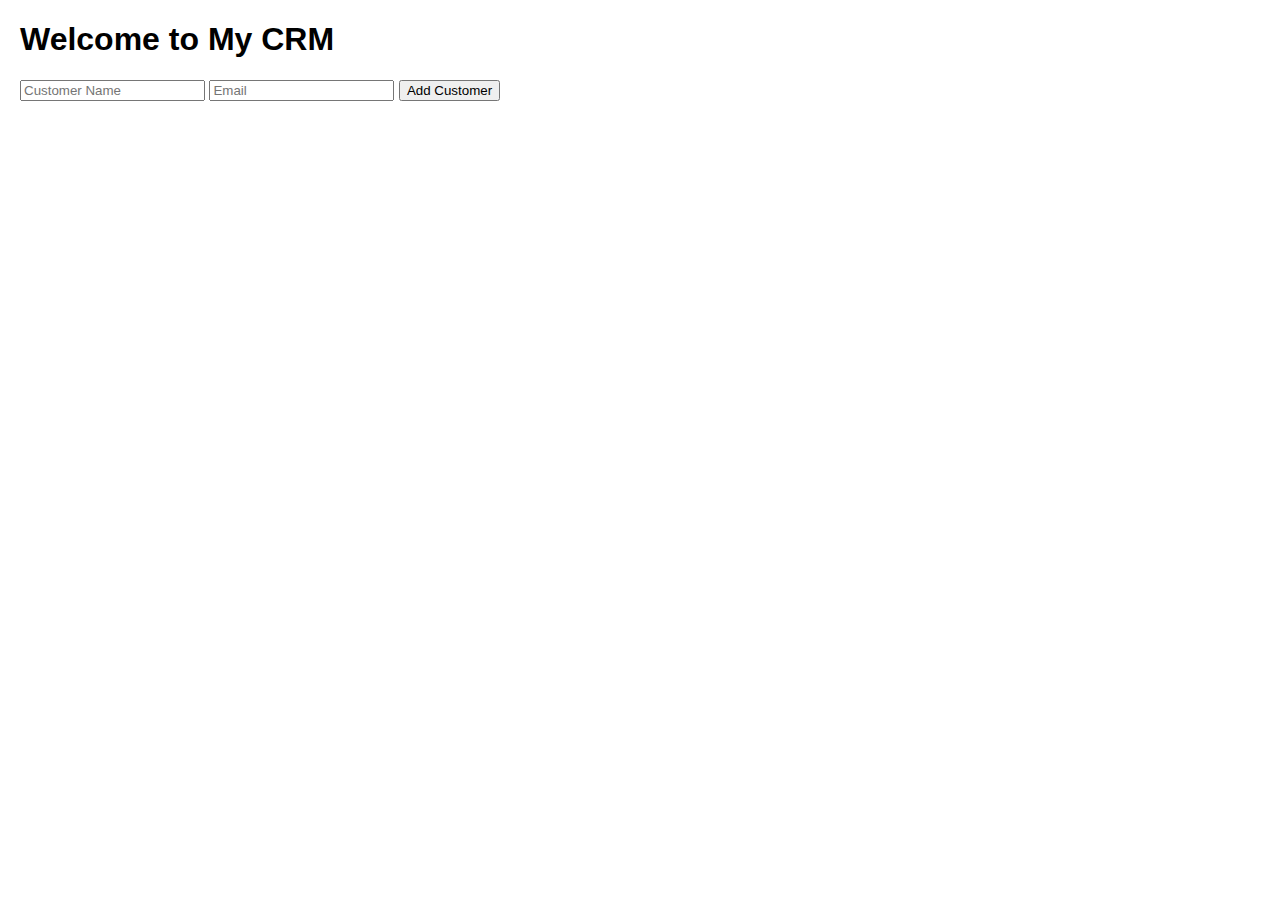
==== index.html @ 86137461 "Add files via upload" ====
<!DOCTYPE html>
<html lang="en">
<head>
    <meta charset="UTF-8">
    <meta name="viewport" content="width=device-width, initial-scale=1.0">
    <title>My CRM</title>
    <link rel="stylesheet" href="styles.css">
</head>
<body>
    <h1>Welcome to My CRM</h1>
    <form id="customerForm">
        <input type="text" id="name" placeholder="Customer Name" required>
        <input type="email" id="email" placeholder="Email" required>
        <button type="submit">Add Customer</button>
    </form>
    <div id="customerList"></div>
    <script src="app.js"></script>
</body>
</html>
---- styles.css ----
body {
    font-family: Arial, sans-serif;
    margin: 20px;
}
form {
    margin-bottom: 20px;
}
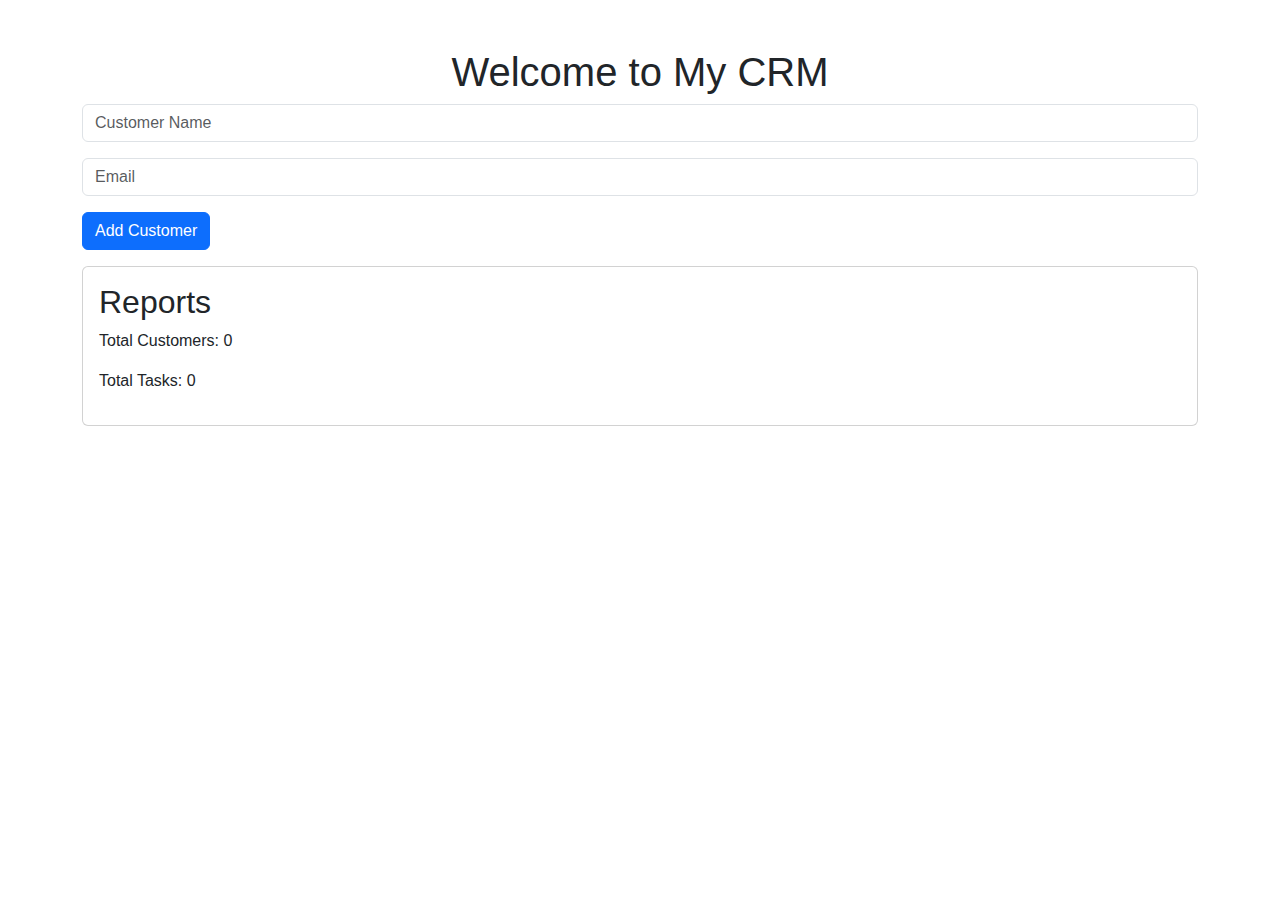
==== commit c06eaa6f: "Add files via upload" ====
--- a/index.html
+++ b/index.html
@@ -4,16 +4,34 @@
     <meta charset="UTF-8">
     <meta name="viewport" content="width=device-width, initial-scale=1.0">
     <title>My CRM</title>
-    <link rel="stylesheet" href="styles.css">
+    <link href="https://cdn.jsdelivr.net/npm/bootstrap@5.3.0/dist/css/bootstrap.min.css" rel="stylesheet">
+    <style>
+        body {
+            font-family: Arial, sans-serif;
+            margin: 20px;
+        }
+        form {
+            margin-bottom: 20px;
+        }
+    </style>
 </head>
-<body>
-    <h1>Welcome to My CRM</h1>
-    <form id="customerForm">
-        <input type="text" id="name" placeholder="Customer Name" required>
-        <input type="email" id="email" placeholder="Email" required>
-        <button type="submit">Add Customer</button>
+<body class="container mt-5">
+    <h1 class="text-center">Welcome to My CRM</h1>
+    <form id="customerForm" class="mb-3">
+        <div class="mb-3">
+            <input type="text" id="name" class="form-control" placeholder="Customer Name" required>
+        </div>
+        <div class="mb-3">
+            <input type="email" id="email" class="form-control" placeholder="Email" required>
+        </div>
+        <button type="submit" class="btn btn-primary">Add Customer</button>
     </form>
-    <div id="customerList"></div>
+    <div id="customerList" class="mb-3"></div>
+    <div id="reports" class="card p-3">
+        <h2>Reports</h2>
+        <p>Total Customers: <span id="totalCustomers">0</span></p>
+        <p>Total Tasks: <span id="totalTasks">0</span></p>
+    </div>
     <script src="app.js"></script>
 </body>
 </html>
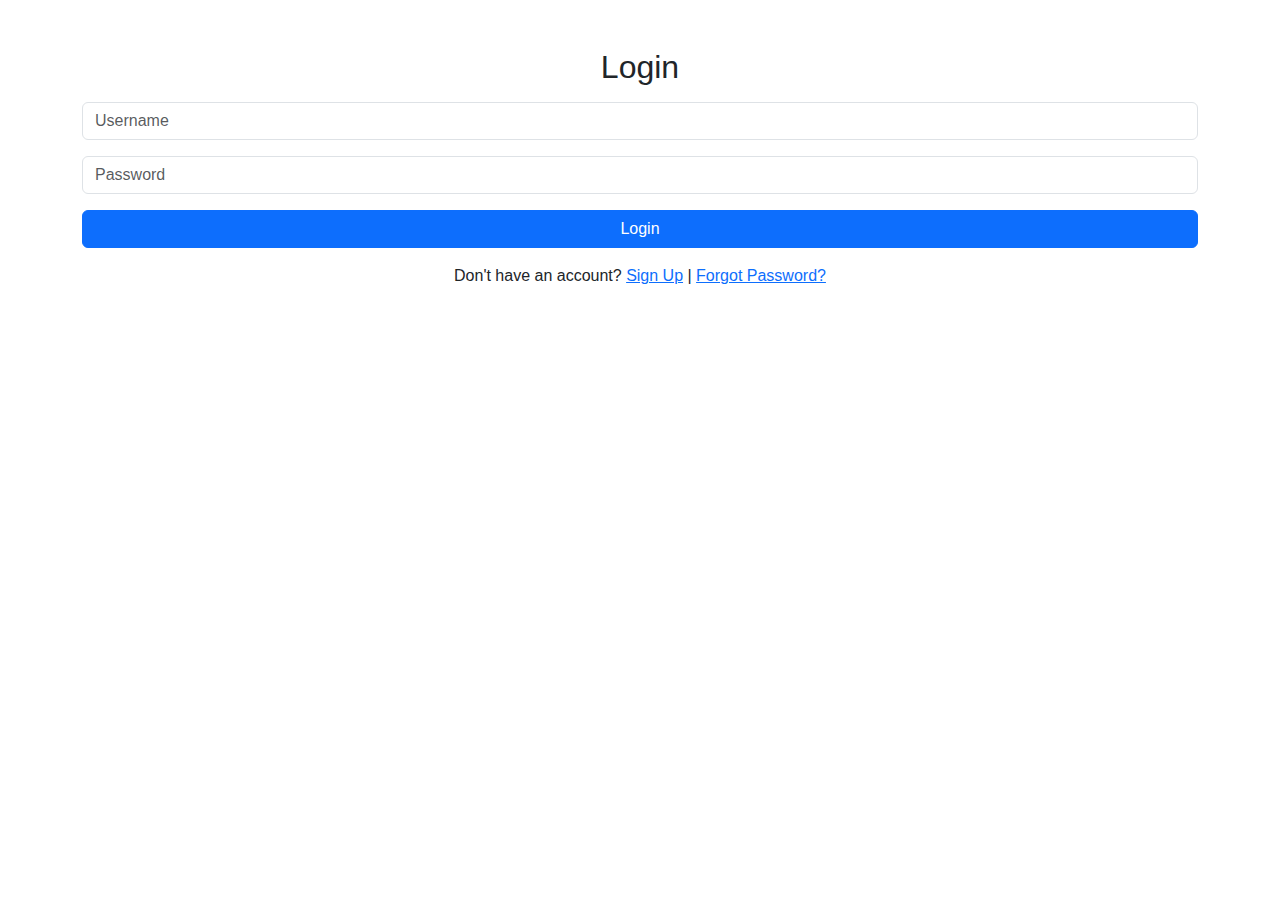
==== commit bfc27469: "Add files via upload" ====
--- a/index.html
+++ b/index.html
@@ -3,35 +3,128 @@
 <head>
     <meta charset="UTF-8">
     <meta name="viewport" content="width=device-width, initial-scale=1.0">
-    <title>My CRM</title>
+    <title>CRM with User Management</title>
     <link href="https://cdn.jsdelivr.net/npm/bootstrap@5.3.0/dist/css/bootstrap.min.css" rel="stylesheet">
-    <style>
-        body {
-            font-family: Arial, sans-serif;
-            margin: 20px;
-        }
-        form {
-            margin-bottom: 20px;
-        }
-    </style>
+    <link rel="stylesheet" href="styles.css">
 </head>
 <body class="container mt-5">
-    <h1 class="text-center">Welcome to My CRM</h1>
-    <form id="customerForm" class="mb-3">
-        <div class="mb-3">
-            <input type="text" id="name" class="form-control" placeholder="Customer Name" required>
+    <!-- Login Section -->
+    <div id="loginSection">
+        <h2 class="text-center">Login</h2>
+        <form id="loginForm" class="mt-3">
+            <div class="mb-3">
+                <input type="text" id="loginUsername" class="form-control" placeholder="Username" required>
+            </div>
+            <div class="mb-3">
+                <input type="password" id="loginPassword" class="form-control" placeholder="Password" required>
+            </div>
+            <button type="submit" class="btn btn-primary w-100">Login</button>
+        </form>
+        <p class="mt-3 text-center">
+            Don't have an account? <a href="#" id="showSignUp">Sign Up</a> | <a href="#" id="showResetPassword">Forgot Password?</a>
+        </p>
+    </div>
+
+    <!-- Sign Up Section -->
+    <div id="signUpSection" class="hidden">
+        <h2 class="text-center">Sign Up</h2>
+        <form id="signUpForm" class="mt-3">
+            <div class="mb-3">
+                <input type="text" id="signUpUsername" class="form-control" placeholder="Username" required>
+            </div>
+            <div class="mb-3">
+                <input type="password" id="signUpPassword" class="form-control" placeholder="Password" required>
+            </div>
+            <div class="mb-3">
+                <select id="securityQuestion" class="form-control" required>
+                    <option value="" disabled selected>Select a security question</option>
+                    <option value="What is your favorite color?">What is your favorite color?</option>
+                    <option value="What is your mother's maiden name?">What is your mother's maiden name?</option>
+                    <option value="What was the name of your first pet?">What was the name of your first pet?</option>
+                    <option value="What was the name of your elementary school?">What was the name of your elementary school?</option>
+                    <option value="What was the make and model of your first car?">What was the make and model of your first car?</option>
+                    <option value="What city were you born in?">What city were you born in?</option>
+                </select>
+            </div>
+            <div class="mb-3">
+                <input type="text" id="securityAnswer" class="form-control" placeholder="Your Answer" required>
+            </div>
+            <button type="submit" class="btn btn-primary w-100">Sign Up</button>
+        </form>
+        <p class="mt-3 text-center">
+            Already have an account? <a href="#" id="backToLogin">Login</a>
+        </p>
+    </div>
+
+    <!-- Reset Password Section -->
+    <div id="resetPasswordSection" class="hidden">
+        <h2 class="text-center">Reset Password</h2>
+        <form id="resetPasswordForm" class="mt-3">
+            <div class="mb-3">
+                <input type="text" id="resetUsername" class="form-control" placeholder="Username" required>
+            </div>
+            <div class="mb-3">
+                <select id="resetSecurityQuestion" class="form-control" required>
+                    <option value="" disabled selected>Select your security question</option>
+                    <option value="What is your favorite color?">What is your favorite color?</option>
+                    <option value="What is your mother's maiden name?">What is your mother's maiden name?</option>
+                    <option value="What was the name of your first pet?">What was the name of your first pet?</option>
+                    <option value="What was the name of your elementary school?">What was the name of your elementary school?</option>
+                    <option value="What was the make and model of your first car?">What was the make and model of your first car?</option>
+                    <option value="What city were you born in?">What city were you born in?</option>
+                </select>
+            </div>
+            <div class="mb-3">
+                <input type="text" id="resetSecurityAnswer" class="form-control" placeholder="Your Answer" required>
+            </div>
+            <div class="mb-3">
+                <input type="password" id="newPassword" class="form-control" placeholder="New Password" required>
+            </div>
+            <button type="submit" class="btn btn-primary w-100">Reset Password</button>
+        </form>
+        <p class="mt-3 text-center">
+            Remember your password? <a href="#" id="backToLoginFromReset">Login</a>
+        </p>
+    </div>
+
+    <!-- CRM Section -->
+    <div id="crmSection" class="hidden">
+        <h1 class="text-center">CRM</h1>
+        <ul class="nav nav-tabs" id="crmTabs" role="tablist">
+            <li class="nav-item">
+                <button class="nav-link active" id="add-tab" data-bs-toggle="tab" data-bs-target="#addCustomer" type="button" role="tab">Add Customer</button>
+            </li>
+            <li class="nav-item">
+                <button class="nav-link" id="list-tab" data-bs-toggle="tab" data-bs-target="#customerList" type="button" role="tab">Customer List</button>
+            </li>
+            <li class="nav-item">
+                <button class="nav-link" id="reports-tab" data-bs-toggle="tab" data-bs-target="#reports" type="button" role="tab">Reports</button>
+            </li>
+        </ul>
+        <div class="tab-content mt-3">
+            <div class="tab-pane fade show active" id="addCustomer" role="tabpanel">
+                <form id="customerForm">
+                    <div class="mb-3">
+                        <input type="text" id="name" class="form-control" placeholder="Customer Name" required>
+                    </div>
+                    <div class="mb-3">
+                        <input type="email" id="email" class="form-control" placeholder="Customer Email" required>
+                    </div>
+                    <button type="submit" class="btn btn-primary">Add Customer</button>
+                </form>
+            </div>
+            <div class="tab-pane fade" id="customerList" role="tabpanel">
+                <div id="customerListContainer"></div>
+            </div>
+            <div class="tab-pane fade" id="reports" role="tabpanel">
+                <h2>Reports</h2>
+                <p>Total Customers: <span id="totalCustomers">0</span></p>
+                <p>Total Tasks: <span id="totalTasks">0</span></p>
+            </div>
         </div>
-        <div class="mb-3">
-            <input type="email" id="email" class="form-control" placeholder="Email" required>
-        </div>
-        <button type="submit" class="btn btn-primary">Add Customer</button>
-    </form>
-    <div id="customerList" class="mb-3"></div>
-    <div id="reports" class="card p-3">
-        <h2>Reports</h2>
-        <p>Total Customers: <span id="totalCustomers">0</span></p>
-        <p>Total Tasks: <span id="totalTasks">0</span></p>
     </div>
+
     <script src="app.js"></script>
+    <script src="https://cdn.jsdelivr.net/npm/bootstrap@5.3.0/dist/js/bootstrap.bundle.min.js"></script>
 </body>
 </html>
--- a/styles.css
+++ b/styles.css
@@ -0,0 +1,13 @@
+/* Custom styles for CRM */
+body {
+    font-family: Arial, sans-serif;
+    margin: 20px;
+}
+
+.hidden {
+    display: none;
+}
+
+.tab-content {
+    margin-top: 20px;
+}
